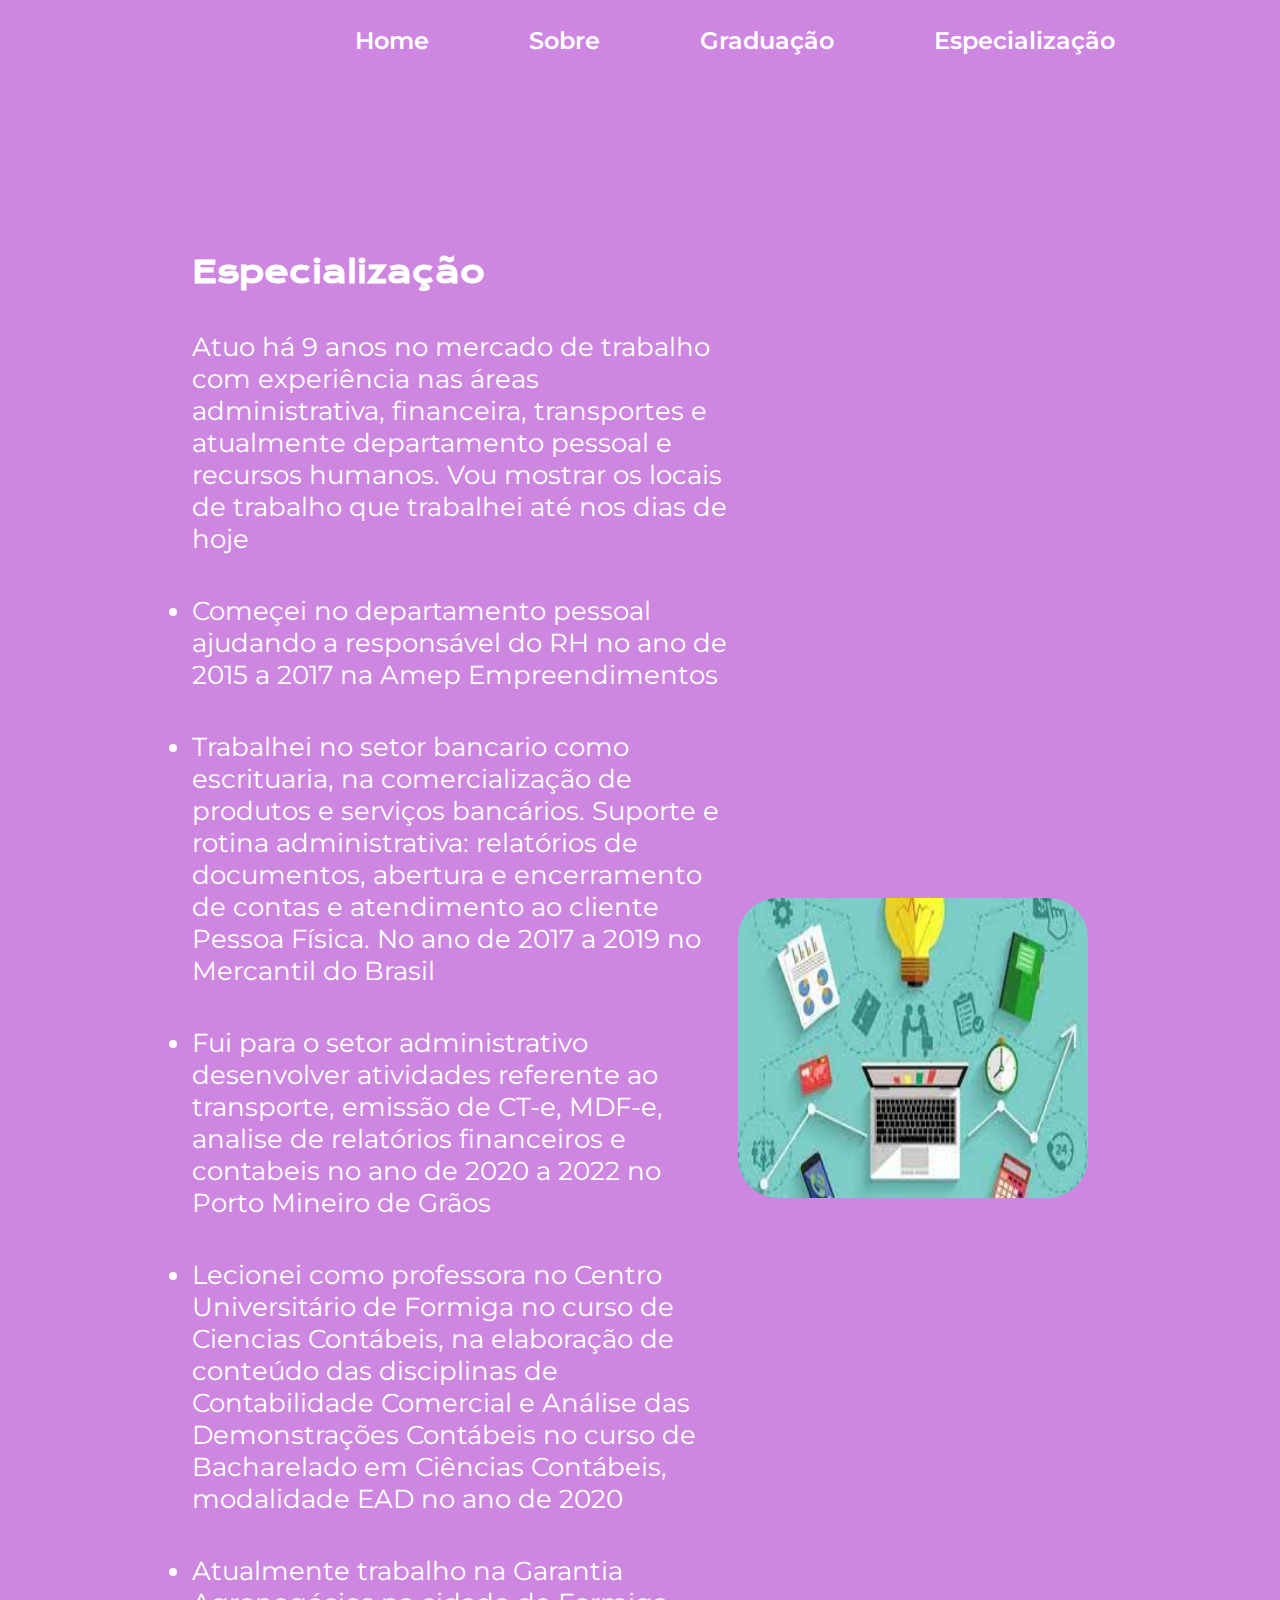
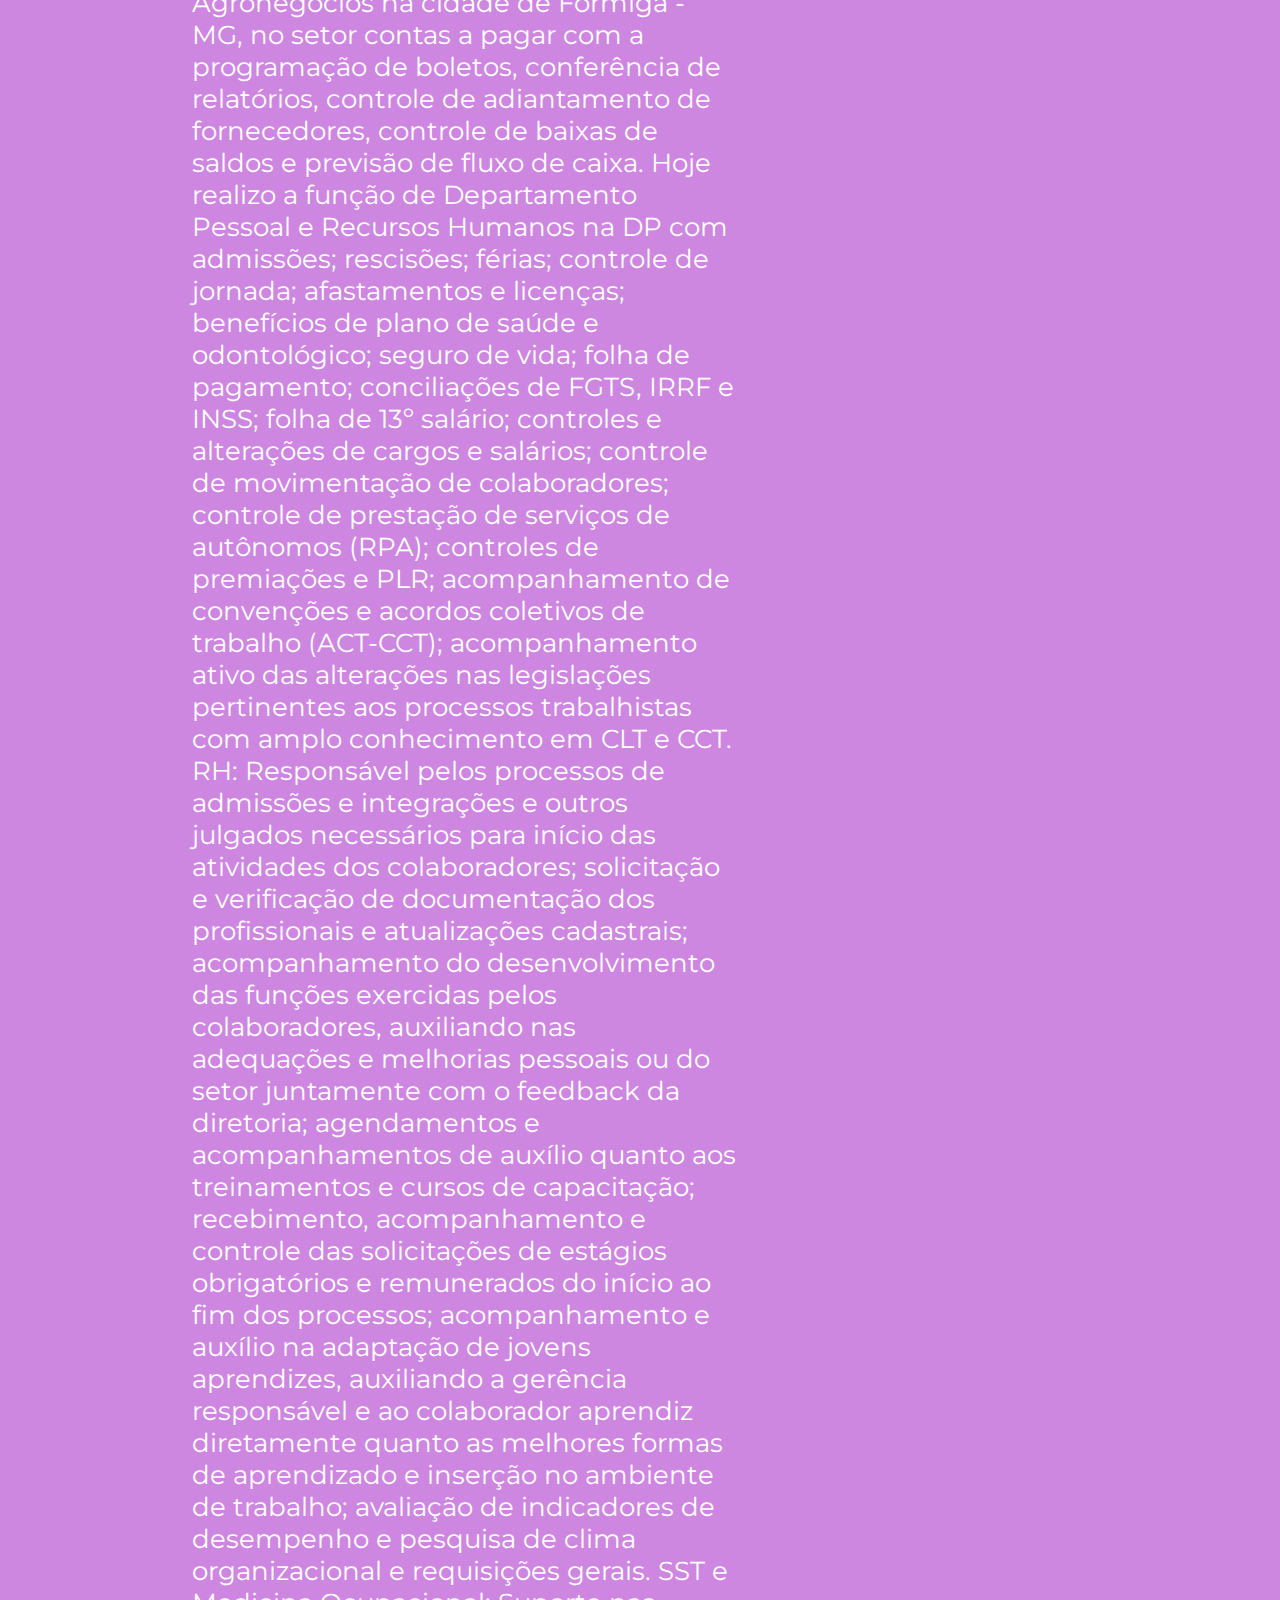
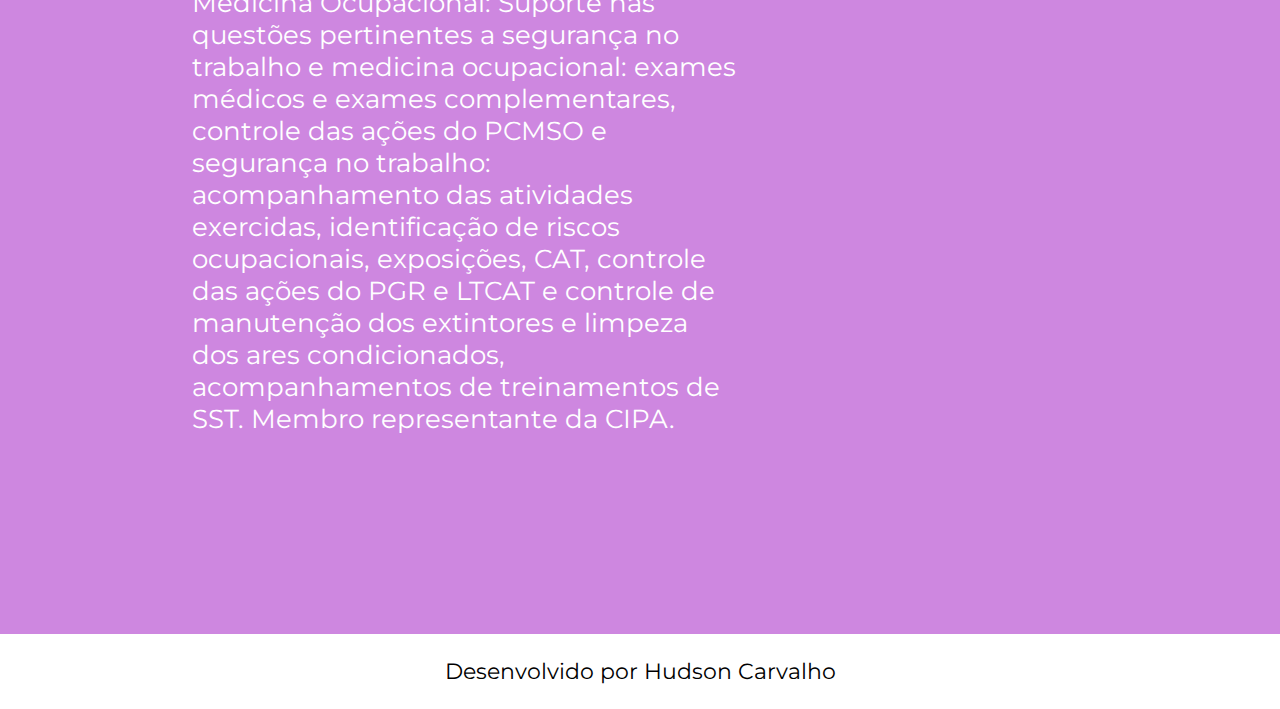
==== especializacao.html @ 38774a6c "Add files via upload" ====
<!DOCTYPE html>
<html lang="pt-br">
<head>
    <meta charset="UTF-8">
    <meta http-equiv="X-UA-Compatible" content="IE=edge">
    <meta name="viewport" content="width=device-width, initial-scale=1.0">
    <title>Especialização</title>
    <link rel="stylesheet" href="./styles/style.css">
</head>
<body>
    <header class="cabecalho">
        <nav class="cabecalho__menu">
            <a class="cabecalho__menu__link"href="inicio.html">Home</a>
            <a class="cabecalho__menu__link"href="sobre.html">Sobre</a>
            <a class="cabecalho__menu__link"href="graduacao.html">Graduação</a>
            <a class="cabecalho__menu__link"href="especializacao.html">Especialização</a>
        </nav>
    </header>

    <main class="conteudo">
        <section class="conteudo__">
            <h1 class="conteudo__titulo">Especialização</h1>
            <p class="conteudo__texto"> Atuo há 9 anos no mercado de trabalho com experiência nas áreas administrativa, financeira, transportes 
                e atualmente departamento pessoal e recursos humanos. Vou mostrar os locais de trabalho que trabalhei até nos dias de hoje</p>
                <li class="conteudo__texto">Começei no departamento pessoal ajudando a responsável do RH no ano de 2015 a 2017 na Amep Empreendimentos </li>
                <li class="conteudo__texto">Trabalhei no setor bancario como escrituaria, na comercialização de produtos e serviços bancários. 
                 Suporte e rotina administrativa: relatórios de documentos, abertura e encerramento de contas e atendimento ao cliente Pessoa Física.
                 No ano de 2017 a 2019 no Mercantil do Brasil </li>
                 <li class="conteudo__texto">Fui para o setor administrativo desenvolver atividades referente ao transporte, 
                     emissão de CT-e, MDF-e, analise de relatórios financeiros e contabeis no ano de 2020 a 2022 no Porto Mineiro de Grãos </li>
                 <li class="conteudo__texto">Lecionei como professora no Centro Universitário de Formiga no curso de Ciencias Contábeis, 
                     na elaboração de conteúdo das disciplinas de Contabilidade Comercial e Análise das Demonstrações Contábeis 
                     no curso de Bacharelado em Ciências Contábeis, modalidade EAD no ano de 2020</li>
                 <li class="conteudo__texto">Atualmente trabalho na Garantia Agronegócios na cidade de Formiga - MG, no setor contas a pagar 
                     com a programação de boletos, conferência de relatórios, controle de adiantamento de fornecedores, 
                     controle de baixas de saldos e previsão de fluxo de caixa. Hoje realizo a função de Departamento Pessoal e Recursos Humanos 
                     na DP com admissões; rescisões; férias; controle de jornada; afastamentos e licenças; benefícios de plano de saúde e odontológico; 
                     seguro de vida; folha de pagamento; conciliações de FGTS, IRRF e INSS; folha de 13º salário; controles e alterações de cargos e salários; 
                     controle de movimentação de colaboradores; controle de prestação de serviços de autônomos (RPA); controles de premiações e PLR; 
                     acompanhamento de convenções e acordos coletivos de trabalho (ACT-CCT); 
                     acompanhamento ativo das alterações nas legislações pertinentes aos processos trabalhistas com amplo conhecimento em CLT e CCT.
                     RH: Responsável pelos processos de admissões e integrações e outros julgados necessários para início das atividades dos colaboradores; 
                     solicitação e verificação de documentação dos profissionais e atualizações cadastrais; acompanhamento do desenvolvimento das funções exercidas pelos colaboradores, 
                     auxiliando nas adequações e melhorias pessoais ou do setor juntamente com o feedback da diretoria; 
                     agendamentos e acompanhamentos de auxílio quanto aos treinamentos e cursos de capacitação; 
                     recebimento, acompanhamento e controle das solicitações de estágios obrigatórios e remunerados do início ao fim dos processos; 
                     acompanhamento e auxílio na adaptação de jovens aprendizes, auxiliando a gerência responsável e ao colaborador aprendiz diretamente quanto as melhores formas de aprendizado e inserção no ambiente de trabalho; 
                     avaliação de indicadores de desempenho e pesquisa de clima organizacional e requisições gerais.
                     SST e Medicina Ocupacional: Suporte nas questões pertinentes a segurança no trabalho e medicina ocupacional: 
                     exames médicos e exames complementares, controle das ações do PCMSO e segurança no trabalho: 
                     acompanhamento das atividades exercidas, identificação de riscos ocupacionais, exposições, CAT, controle das ações do PGR e LTCAT e controle de manutenção dos extintores e limpeza dos ares condicionados, acompanhamentos de treinamentos de SST. Membro representante da CIPA. </li>


        </section>
        <img class="conteudo__estudo" src="./assets/imagem-estudo.png">
    </main>

    <footer class="rodape">
        <p>Desenvolvido por Hudson Carvalho</p>
    </footer>
</body>
</html>
---- styles/style.css ----
@import url('https://fonts.googleapis.com/css2?family=Krona+One&display=swap');
@import url('https://fonts.googleapis.com/css2?family=Montserrat:ital,wght@0,100..900;1,100..900&display=swap');


* {
    margin: 0;
    padding: 0;
    
}


body {
    
    background-color: #CE87E0;
    color: #ffffff;
    font-size: 15px;
    box-sizing: border-box;
    
}

.cabecalho {
    padding: 2% 0% 0% 15%;
}

.cabecalho__menu {
    display: flex;
    gap: 100px;
    margin: 0 0 0 15%;
}

.cabecalho__menu__link {
    font-family: 'Montserrat', sans-serif;
    font-size: 24px;
    font-weight: 600;
    color: #ffffff;;
    text-decoration: none;
}

.conteudo {
    padding: 15.52% 15%;
    display: flex;
    align-items: center;
    justify-content: space-between;

    
}

.conteudo__ {
    width: 615px;
    gap: 40px;
    display: flex;
    flex-direction: column;
}

.conteudo__titulo {
    font-size: 30px;
    font-family: "Krona One", sans-serif;
}

.conteudo__texto {
    font-size: 26px;
    font-family: "Montserrat", sans-serif;;
}

img {
    width: 25%;
    margin-right: 8%;
    border-radius: 190px;
    
}

.conteudo__estudo {
    width: 350px;
    height: 300px;
    border-radius: 40px;
    margin: 0% 0% 200%;
    
    
}



.conteudo__link {
    display: flex;
    justify-content: space-between;
    
}

.conteudo__link_links {
    display: flex;
    justify-content: center;
    gap: 16px;
    border: 2px solid #EB36D3;
    color: #ffffff;
    text-align: center;
    border-radius: 9px;
    font-size: 22px;
    font-family: "Montserrat", sans-serif;
    text-decoration: none;
    width: 280px;
    padding: 21.5px 0;
    font-weight: 600;
    margin: 5px;
}

.conteudo__link_links_img{
    width: 30px;
}

.conteudo__link_links:hover {
    background-color: #AF84EB;
}

.rodape {
    color: #000000;
    background-color: #ffffff;
    font-size: 22px;
    font-family: 'Montserrat', sans-serif;
    font-weight: 400;
    text-align: center;
    padding: 24px;
    
    

}

@media (max-width: 780px) {
  
    
    .cabecalho {
        padding: 8%;
       
        
        
    }

    .cabecalho__menu {
        justify-content: center;
       
    }

    .conteudo {
        flex-direction: column-reverse;
       
    }

    .conteudo__ {
        width: auto;
        
    }

    img {
        width: 25%;
        height: 10%;
    }
}
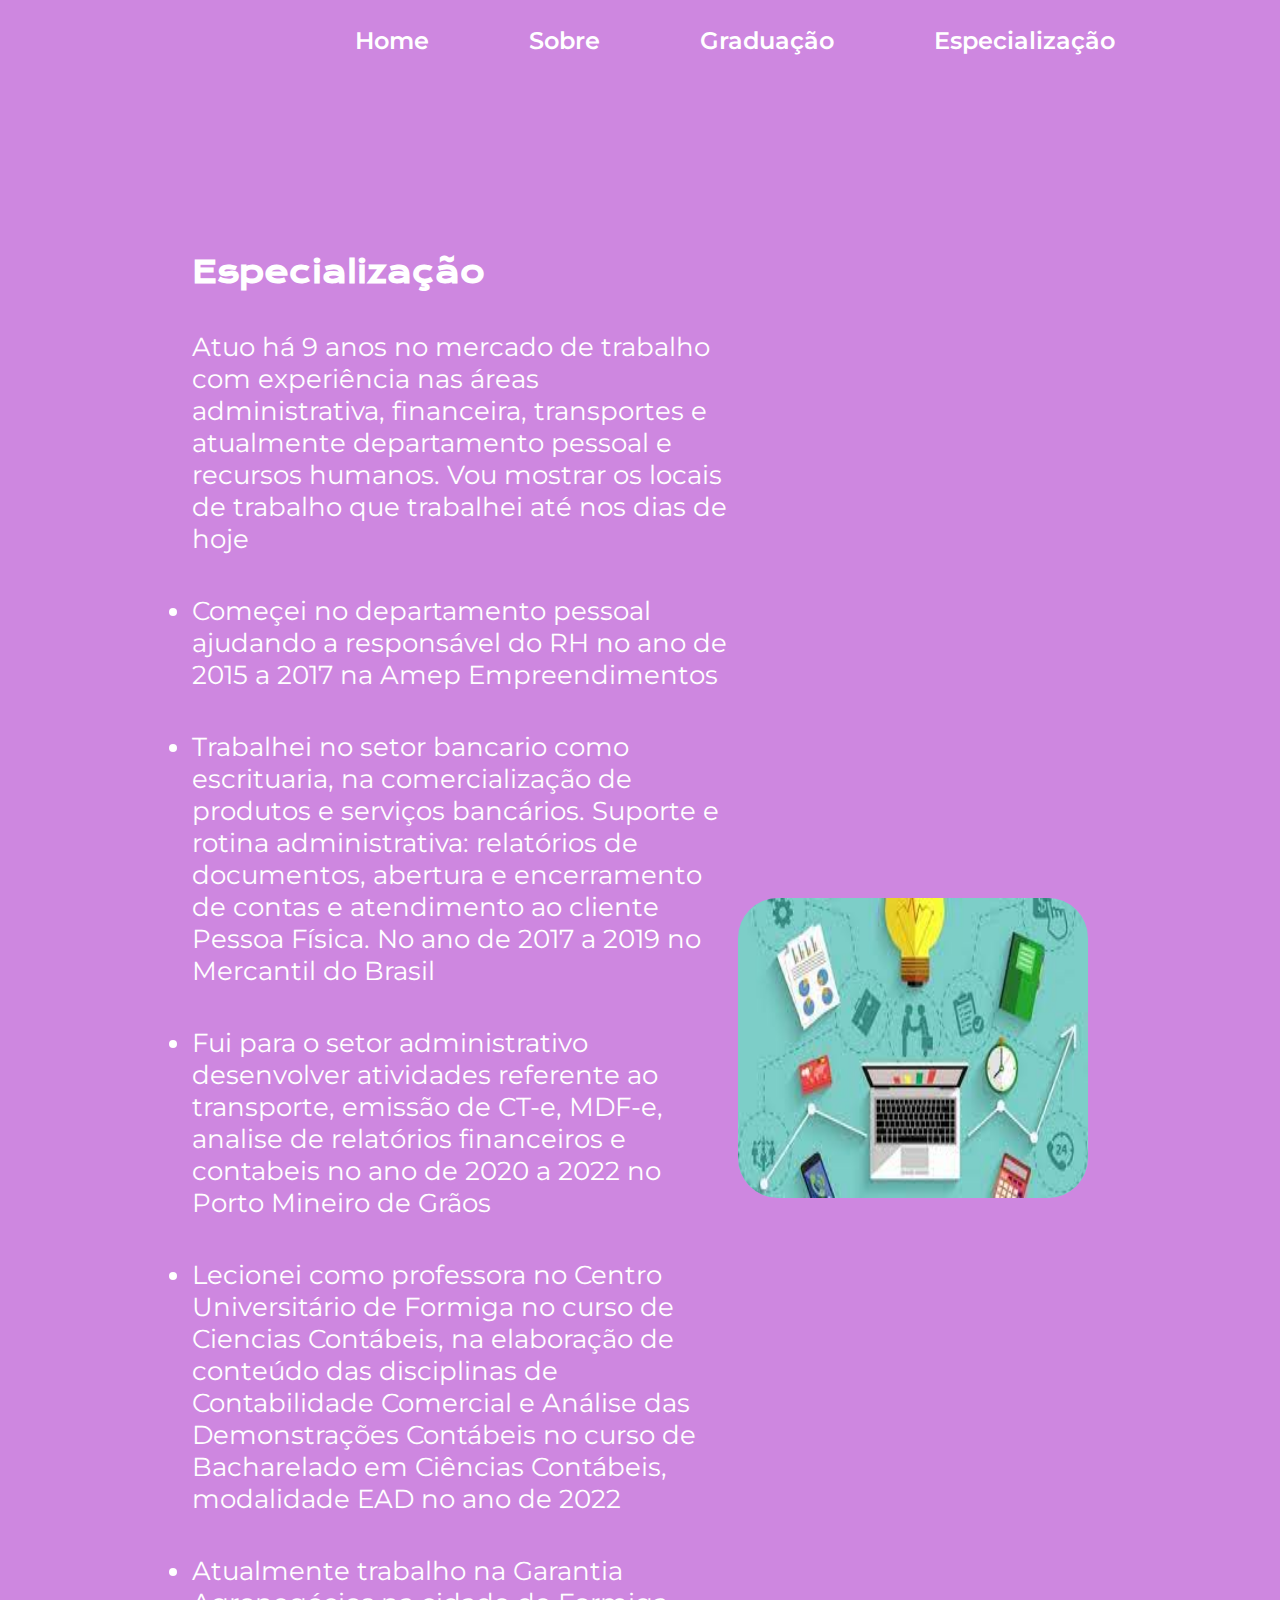
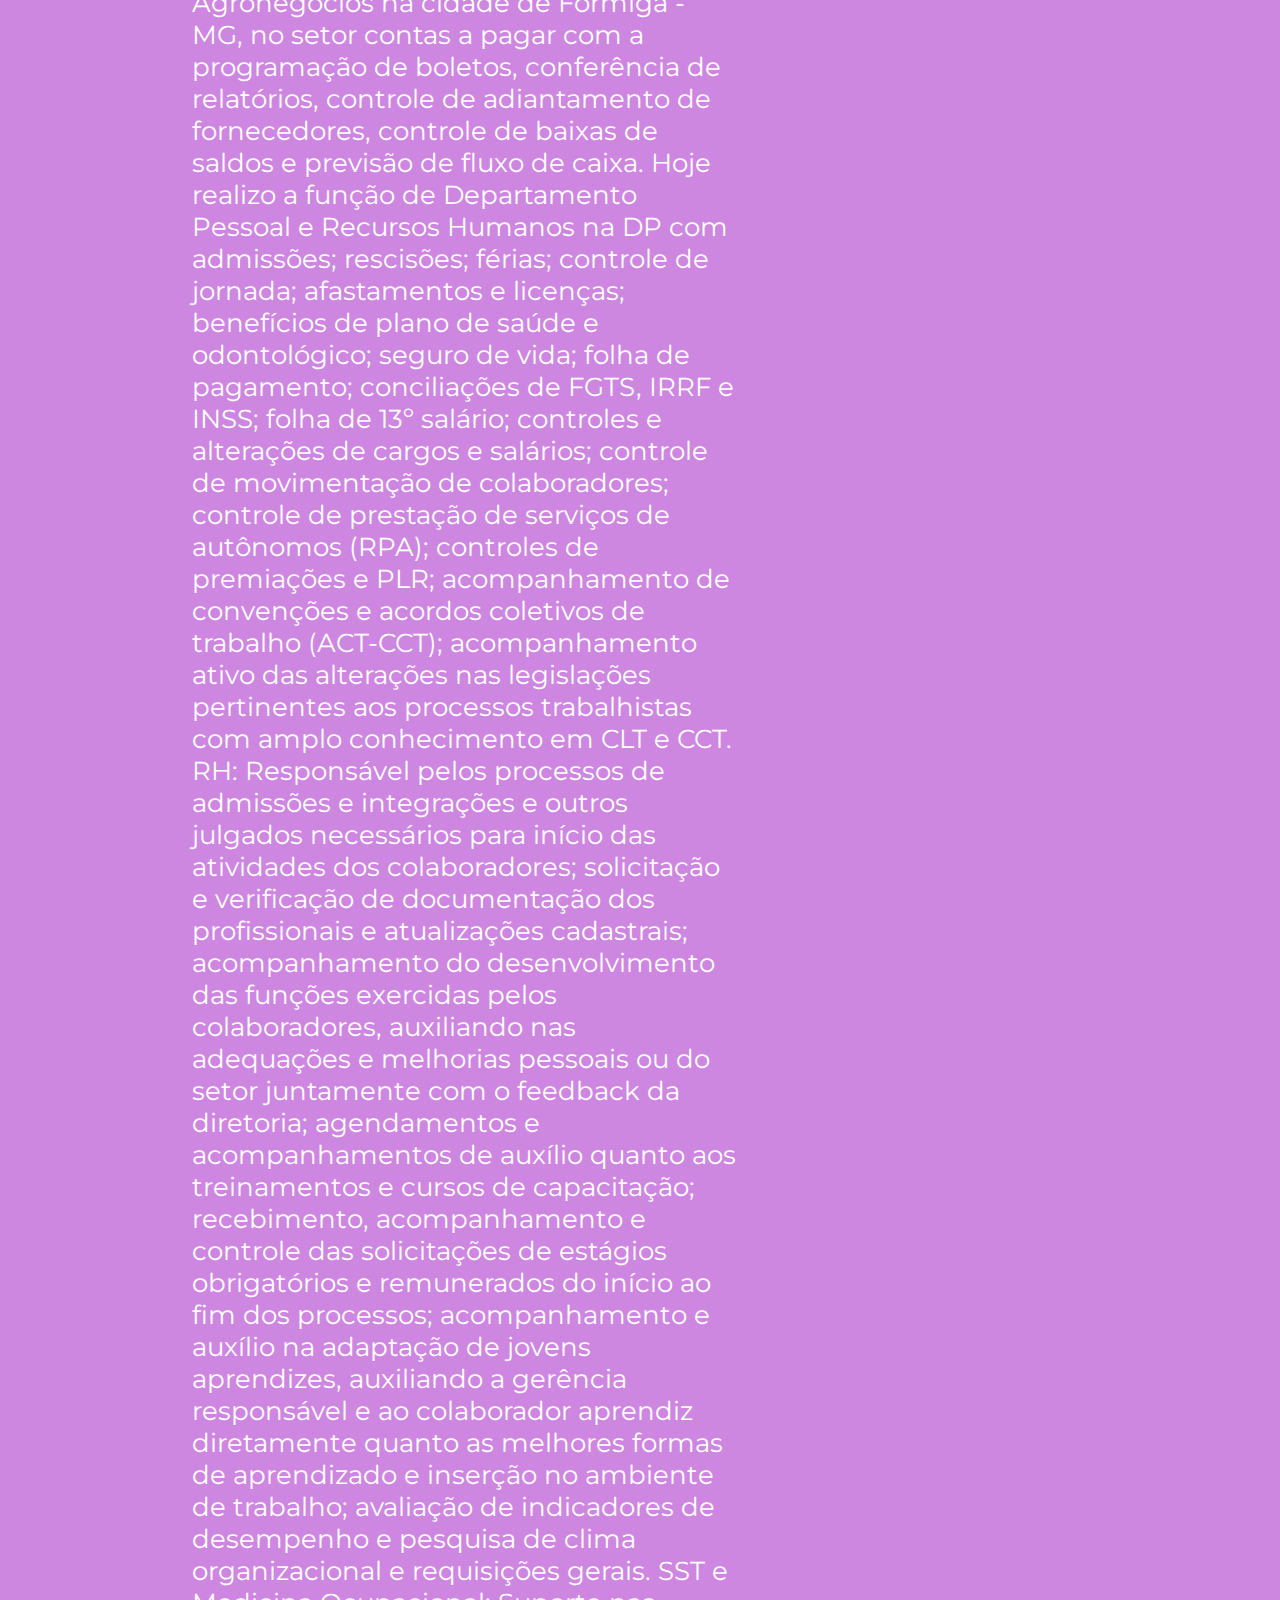
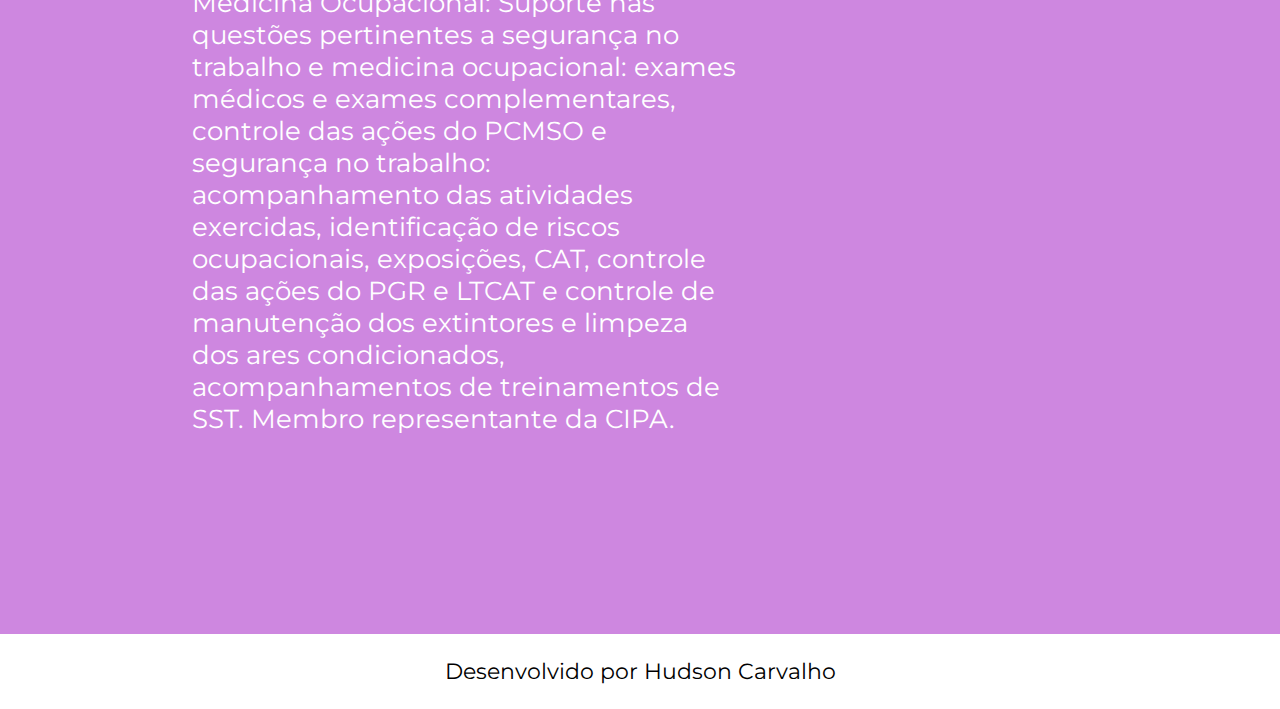
==== commit 6be16138: "Add files via upload" ====
--- a/especializacao.html
+++ b/especializacao.html
@@ -10,7 +10,7 @@
 <body>
     <header class="cabecalho">
         <nav class="cabecalho__menu">
-            <a class="cabecalho__menu__link"href="inicio.html">Home</a>
+            <a class="cabecalho__menu__link"href="index.html">Home</a>
             <a class="cabecalho__menu__link"href="sobre.html">Sobre</a>
             <a class="cabecalho__menu__link"href="graduacao.html">Graduação</a>
             <a class="cabecalho__menu__link"href="especializacao.html">Especialização</a>
@@ -30,7 +30,7 @@
                      emissão de CT-e, MDF-e, analise de relatórios financeiros e contabeis no ano de 2020 a 2022 no Porto Mineiro de Grãos </li>
                  <li class="conteudo__texto">Lecionei como professora no Centro Universitário de Formiga no curso de Ciencias Contábeis, 
                      na elaboração de conteúdo das disciplinas de Contabilidade Comercial e Análise das Demonstrações Contábeis 
-                     no curso de Bacharelado em Ciências Contábeis, modalidade EAD no ano de 2020</li>
+                     no curso de Bacharelado em Ciências Contábeis, modalidade EAD no ano de 2022</li>
                  <li class="conteudo__texto">Atualmente trabalho na Garantia Agronegócios na cidade de Formiga - MG, no setor contas a pagar 
                      com a programação de boletos, conferência de relatórios, controle de adiantamento de fornecedores, 
                      controle de baixas de saldos e previsão de fluxo de caixa. Hoje realizo a função de Departamento Pessoal e Recursos Humanos 
--- a/styles/style.css
+++ b/styles/style.css
@@ -64,6 +64,7 @@
 
 img {
     width: 25%;
+    height: 35%;
     margin-right: 8%;
     border-radius: 190px;
     
@@ -124,23 +125,28 @@
 
 }
 
-@media (max-width: 780px) {
+@media (max-width: 1200px) {
   
-    
+   
+
     .cabecalho {
-        padding: 8%;
-       
+        padding: 10%;
+        margin: 0 0 0 100%;
         
         
     }
 
     .cabecalho__menu {
         justify-content: center;
-       
+        
     }
 
     .conteudo {
         flex-direction: column-reverse;
+        padding: 5%;
+        
+        
+        
        
     }
 
@@ -149,8 +155,14 @@
         
     }
 
-    img {
-        width: 25%;
-        height: 10%;
+    .conteudo__link_links {
+        width: auto;
+        padding: 2%;
     }
+
+    .conteudo__link_links_img{
+        height: 75%;
+    }
+
+
 }
